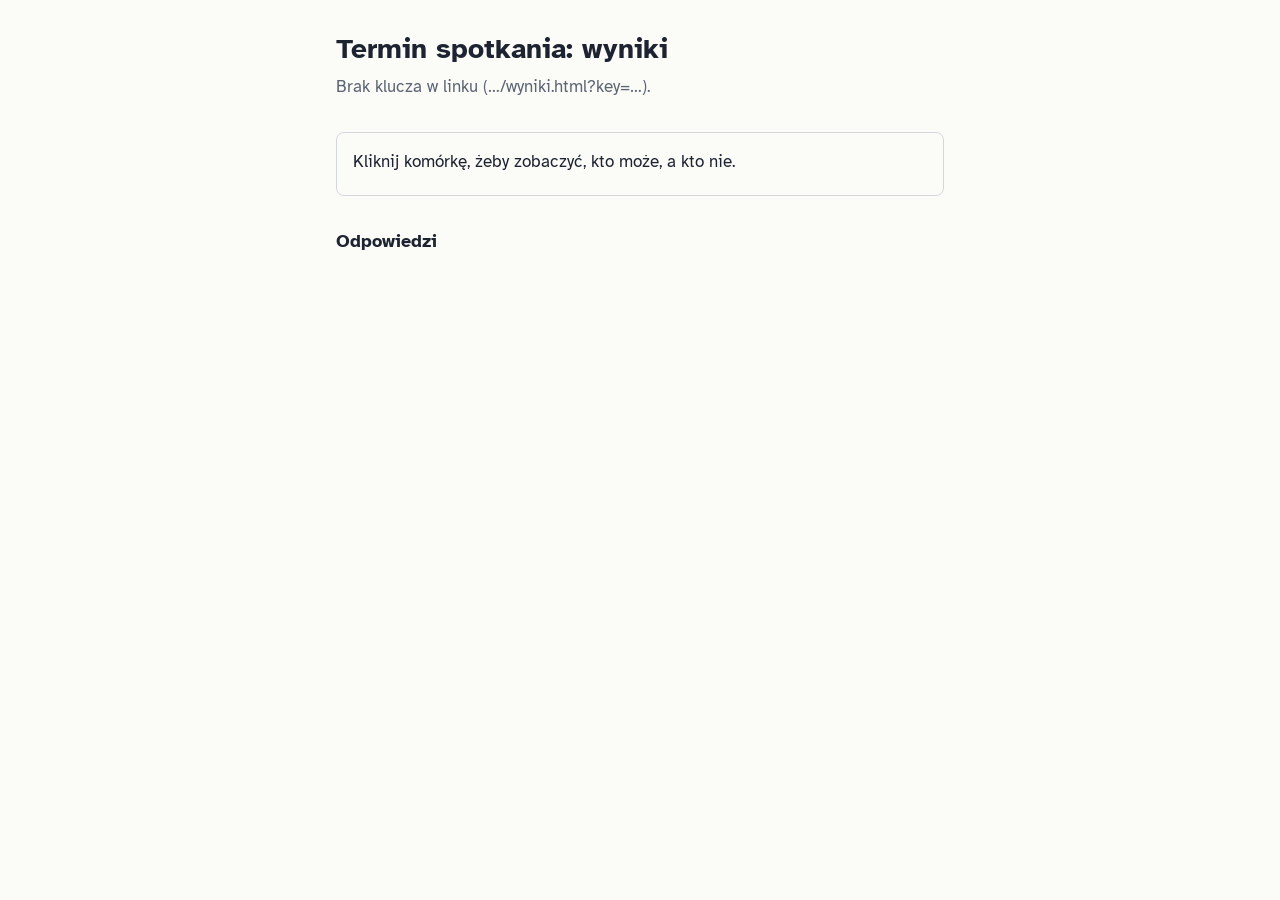
==== wyniki.html @ 0238fd81 "UX: przypięty pasek wysyłki, szybkie wybory popularnych terminów, błąd przy polu Co-Authored-By: Cla" ====
<!doctype html>
<html lang="pl">
<head>
<meta charset="utf-8">
<meta name="viewport" content="width=device-width, initial-scale=1">
<meta name="robots" content="noindex">
<title>Wyniki: termin spotkania</title>
<link rel="stylesheet" href="style.css?v=7">
<style>
.stats { display: flex; gap: 2rem; flex-wrap: wrap; margin: 1rem 0; }
.stats b { display: block; font-size: 1.75rem; line-height: 1.1; }
.stats span { color: var(--muted); font-size: .9rem; }
.slot.heat { color: var(--ink); font-size: 1rem; font-weight: 700; }
.slot.heat::before { content: none; }
.slot.dark { color: var(--on-pick); }
.slot.best { outline: 3px solid var(--ink); outline-offset: 1px; }
#who { margin-top: 1rem; padding: 1rem; border: 1px solid var(--line); border-radius: 8px; min-height: 4rem; }
ol { padding-left: 1.25rem; } li { margin-bottom: .35rem; }
table { width: 100%; border-collapse: collapse; font-size: .9rem; }
td, th { text-align: left; padding: .35rem .5rem; border-bottom: 1px solid var(--line); vertical-align: top; }
.scroll { overflow-x: auto; }
</style>
</head>
<body>
<main>
  <h1>Termin spotkania: wyniki</h1>
  <p class="lead" id="status">Ładuję…</p>
  <div class="stats" id="stats"></div>
  <div id="top"></div>
  <div id="grid"></div>
  <div id="who">Kliknij komórkę, żeby zobaczyć, kto może, a kto nie.</div>
  <h2>Odpowiedzi</h2>
  <div class="scroll"><table id="tbl"></table></div>
</main>
<script src="config.js?v=7"></script>
<script src="grid.js?v=7"></script>
<script>
const key = new URLSearchParams(location.search).get('key');
const status = document.getElementById('status');
const esc = s => String(s).replace(/[&<>"]/g, c => ({ '&': '&amp;', '<': '&lt;', '>': '&gt;', '"': '&quot;' }[c]));

(async () => {
  if (!key) return status.textContent = 'Brak klucza w linku (…/wyniki.html?key=…).';
  let data;
  try { data = await (await fetch(`${API_URL}?key=${encodeURIComponent(key)}`)).json(); }
  catch { return status.textContent = 'Nie udało się pobrać danych.'; }
  if (!data.ok) return status.textContent = 'Zły klucz.';

  // ostatnia odpowiedź danej osoby wygrywa
  const byPerson = new Map();
  data.rows.forEach(r => byPerson.set(r.imie.toLowerCase().replace(/\s+/g, ' '), r));
  const R = [...byPerson.values()];
  const N = R.length;
  const names = l => l.map(r => esc(r.imie)).join(', ') || 'nikt';

  status.textContent = `Aktualizacja: ${new Date().toLocaleString('pl-PL')}. Odśwież stronę, żeby pobrać nowe odpowiedzi.`;
  document.getElementById('stats').innerHTML = `<div><b>${N}/${TOTAL}</b><span>odpowiedzi</span></div>`;
  if (!N) return;

  const cells = [];
  renderGrid(document.getElementById('grid'), (id, el) => {
    const yes = R.filter(r => r.terminy.includes(id));
    const p = Math.round(yes.length / N * 90);
    el.classList.add('heat');
    if (p > 50) el.classList.add('dark');
    el.style.background = `color-mix(in srgb, var(--pick) ${p}%, var(--paper))`;
    el.textContent = yes.length;
    el.setAttribute('aria-label', `${slotLabel(id)}: ${yes.length} z ${N}`);
    el.onclick = () => {
      document.getElementById('who').innerHTML =
        `<b>${slotLabel(id)}: ${yes.length}/${N}</b><br>
         Mogą: ${names(yes)}<br>Nie mogą: ${names(R.filter(r => !yes.includes(r)))}`;
    };
    cells.push({ id, el, yes });
  });
  const max = Math.max(...cells.map(c => c.yes.length));
  if (max > 0) cells.forEach(c => c.yes.length === max && c.el.classList.add('best'));

  const top = cells.filter(c => c.yes.length).sort((a, b) => b.yes.length - a.yes.length || a.id.localeCompare(b.id)).slice(0, 5);
  if (top.length) document.getElementById('top').innerHTML = '<h2>Najlepsze terminy</h2><ol>' +
    top.map(c => {
      const no = R.filter(r => !c.yes.includes(r));
      return `<li><b>${slotLabel(c.id)}</b>: ${c.yes.length}/${N}${no.length ? ` · nie mogą: ${names(no)}` : ' · wszyscy'}</li>`;
    }).join('') + '</ol>';

  document.getElementById('tbl').innerHTML = '<tr><th>Kto</th><th>Terminy</th><th>Uwagi</th></tr>' +
    R.map(r => `<tr><td>${esc(r.imie)}</td><td>${r.terminy.length}</td><td>${esc(r.uwagi)}</td></tr>`).join('');
})();
</script>
</body>
</html>
---- style.css ----
@import url('https://fonts.googleapis.com/css2?family=Atkinson+Hyperlegible:wght@400;700&display=swap');
:root {
  --paper: #fbfbf8; --ink: #1d2330; --muted: #5d6573; --line: #d4d8de;
  --band: #eceef1; --pick: #1f7a8c; --on-pick: #ffffff; --pick-soft: #e3f1f3; --err: #b3261e;
  color-scheme: light dark;
}
@media (prefers-color-scheme: dark) {
  :root { --paper: #15181e; --ink: #e8eaee; --muted: #9aa2af; --line: #343a45;
    --band: #1e222a; --pick: #3aa6b9; --on-pick: #08161a; --pick-soft: #1b2e33; --err: #ff8a80; }
}
* { box-sizing: border-box; }
body { margin: 0; background: var(--paper); color: var(--ink);
  font: 17px/1.55 'Atkinson Hyperlegible', system-ui, sans-serif; }
main { max-width: 40rem; margin: 0 auto; padding: 2rem 1rem 4rem; }
h1 { font-size: 1.75rem; line-height: 1.2; margin: 0 0 .5rem; }
h2 { font-size: 1.1rem; margin: 2rem 0 .25rem; }
h3 { font-size: .95rem; color: var(--muted); margin: 1.25rem 0 .25rem; }
p.lead, .hint { color: var(--muted); margin: 0 0 1rem; }
.hint { font-size: .9rem; }
.facts { margin: 0 0 1rem; padding-left: 1.2rem; }
.facts li { margin-bottom: .25rem; }
.hint a { color: var(--pick); }
label.f { display: block; font-weight: 700; margin: 1rem 0 .25rem; }
input[type=text], textarea { width: 100%; font: inherit; padding: .6rem .75rem; border: 1px solid var(--line);
  border-radius: 6px; background: transparent; color: inherit; }
textarea { min-height: 4.5rem; resize: vertical; }
.grid { display: grid; gap: 4px; margin: .25rem 0; }
.hd { font-size: .75rem; color: var(--muted); text-align: center; line-height: 1.25; padding-bottom: 2px; }
.day { font-weight: 700; display: flex; align-items: baseline; gap: .35rem; }
.day small { font-weight: 400; color: var(--muted); font-size: .8rem; }
.hd.day { color: var(--ink); font-size: .95rem; flex-direction: column; align-items: center; gap: 0; line-height: 1.2; }
.hour { display: flex; flex-direction: column; justify-content: center; font-weight: 700; line-height: 1.15; }
.hour small { font-weight: 400; color: var(--muted); font-size: .75rem; }
.slot { height: 44px; border-radius: 6px; font: inherit; background: var(--paper); border: 1px solid var(--muted);
  cursor: pointer; color: var(--muted); font-size: 1.2rem; }
.slot::before { content: '+'; }
.slot:hover { background: var(--pick-soft); }
.slot { position: relative; }
.slot.has { background: color-mix(in srgb, var(--pick) var(--heat), var(--paper)); color: var(--ink); }
.slot.top { border: 2px solid var(--pick); }
.slot .n { position: absolute; top: 2px; right: 5px; font-size: .72rem; font-weight: 700; line-height: 1; }
.slot[aria-pressed=true] .n { color: var(--on-pick); }
.slot.off {background: var(--band); border-color: var(--line); cursor: default; opacity: .45; }
.slot.off::before { content: none; }
.slot[aria-pressed=true] { background: var(--pick); border-color: var(--pick); color: var(--on-pick); }
.slot[aria-pressed=true]::before { content: '✓'; }
.picked { font-size: .9rem; color: var(--muted); min-height: 1.5rem; margin-top: .75rem; }
.chip { display: inline-block; background: var(--pick-soft); color: var(--ink); border-radius: 4px; padding: 0 .4rem; margin: 2px 4px 2px 0; }
.err { color: var(--err); font-size: .9rem; min-height: 1.3rem; }
.submit { margin-top: 1.5rem; font: inherit; font-weight: 700; padding: .75rem 1.5rem; border: 0; border-radius: 6px;
  background: var(--pick); color: var(--on-pick); cursor: pointer; }
.submit:disabled { opacity: .6; cursor: wait; }
:focus-visible { outline: 3px solid var(--pick); outline-offset: 2px; }
.done { padding: 1.25rem; border: 1px solid var(--pick); border-radius: 8px; background: var(--pick-soft); }
@media (max-width: 420px) { body { font-size: 16px; } .hd { font-size: .7rem; } .day { flex-direction: column; gap: 0; line-height: 1.2; justify-content: center; } }
main { padding-bottom: 7rem; }
.bar { position: fixed; left: 0; right: 0; bottom: 0; z-index: 10; background: var(--paper);
  border-top: 1px solid var(--line); box-shadow: 0 -4px 16px rgb(0 0 0 / .06); padding-bottom: env(safe-area-inset-bottom); }
.bar-in { max-width: 40rem; margin: 0 auto; padding: .6rem 1rem; display: flex; align-items: center; gap: .75rem; }
.bar-txt { flex: 1; display: flex; flex-direction: column; font-weight: 700; font-size: .95rem; line-height: 1.3; }
.bar-txt .err { font-weight: 400; min-height: 0; }
.bar .submit { margin: 0; min-height: 44px; }
.quick { border: 1px solid var(--line); border-radius: 8px; padding: .75rem 1rem; margin: 0 0 1rem; background: var(--pick-soft); }
.quick h3 { margin: 0 0 .25rem; color: var(--ink); font-size: 1rem; }
.quick ul { list-style: none; margin: 0; padding: 0; }
.quick li { display: flex; align-items: center; gap: .75rem; padding: .5rem 0; border-top: 1px solid var(--line); }
.quick li > span { flex: 1; display: flex; flex-direction: column; line-height: 1.3; }
.quick small { color: var(--muted); font-size: .85rem; }
.qbtn { font: inherit; font-size: .9rem; font-weight: 700; min-height: 44px; padding: 0 .9rem; border-radius: 6px; cursor: pointer;
  border: 1px solid var(--pick); background: var(--paper); color: var(--pick); white-space: nowrap; }
.qbtn[aria-pressed=true] { background: var(--pick); color: var(--on-pick); }
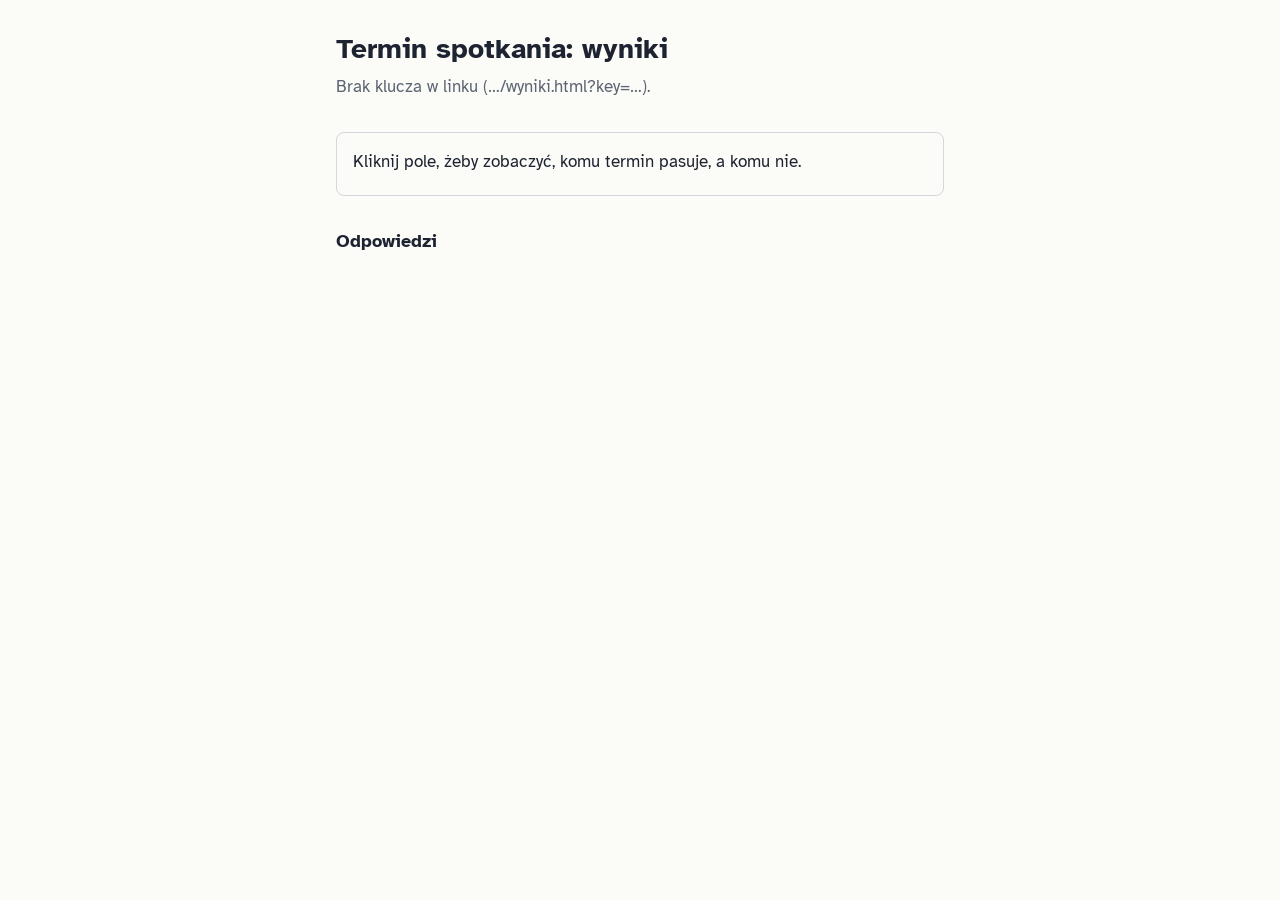
==== commit e5550a2c: "Teksty: 'pasuje' zamiast 'może' Co-Authored-By: Claude Opus 5.5 <noreply@anthropic.com>" ====
--- a/wyniki.html
+++ b/wyniki.html
@@ -5,7 +5,7 @@
 <meta name="viewport" content="width=device-width, initial-scale=1">
 <meta name="robots" content="noindex">
 <title>Wyniki: termin spotkania</title>
-<link rel="stylesheet" href="style.css?v=7">
+<link rel="stylesheet" href="style.css?v=13">
 <style>
 .stats { display: flex; gap: 2rem; flex-wrap: wrap; margin: 1rem 0; }
 .stats b { display: block; font-size: 1.75rem; line-height: 1.1; }
@@ -28,12 +28,12 @@
   <div class="stats" id="stats"></div>
   <div id="top"></div>
   <div id="grid"></div>
-  <div id="who">Kliknij komórkę, żeby zobaczyć, kto może, a kto nie.</div>
+  <div id="who" aria-live="polite">Kliknij pole, żeby zobaczyć, komu termin pasuje, a komu nie.</div>
   <h2>Odpowiedzi</h2>
   <div class="scroll"><table id="tbl"></table></div>
 </main>
-<script src="config.js?v=7"></script>
-<script src="grid.js?v=7"></script>
+<script src="config.js?v=13"></script>
+<script src="grid.js?v=13"></script>
 <script>
 const key = new URLSearchParams(location.search).get('key');
 const status = document.getElementById('status');
@@ -48,13 +48,13 @@
 
   // ostatnia odpowiedź danej osoby wygrywa
   const byPerson = new Map();
-  data.rows.forEach(r => byPerson.set(r.imie.toLowerCase().replace(/\s+/g, ' '), r));
+  data.rows.forEach(r => byPerson.set(r.imie.toLowerCase().replace(/\s+/g, ' ').trim(), r));
   const R = [...byPerson.values()];
   const N = R.length;
   const names = l => l.map(r => esc(r.imie)).join(', ') || 'nikt';
 
   status.textContent = `Aktualizacja: ${new Date().toLocaleString('pl-PL')}. Odśwież stronę, żeby pobrać nowe odpowiedzi.`;
-  document.getElementById('stats').innerHTML = `<div><b>${N}/${TOTAL}</b><span>odpowiedzi</span></div>`;
+  document.getElementById('stats').innerHTML = `<div><b${N > TOTAL ? ' style="color:var(--err)" title="Więcej odpowiedzi niż osób – ktoś wpisał się dwa razy pod inną nazwą?"' : ''}>${N}/${TOTAL}</b><span>odpowiedzi</span></div>`;
   if (!N) return;
 
   const cells = [];
@@ -69,7 +69,8 @@
     el.onclick = () => {
       document.getElementById('who').innerHTML =
         `<b>${slotLabel(id)}: ${yes.length}/${N}</b><br>
-         Mogą: ${names(yes)}<br>Nie mogą: ${names(R.filter(r => !yes.includes(r)))}`;
+         Pasuje: ${names(yes)}<br>Nie pasuje: ${names(R.filter(r => !yes.includes(r)))}`;
+      document.getElementById('who').scrollIntoView({ behavior: 'smooth', block: 'nearest' });
     };
     cells.push({ id, el, yes });
   });
@@ -80,7 +81,7 @@
   if (top.length) document.getElementById('top').innerHTML = '<h2>Najlepsze terminy</h2><ol>' +
     top.map(c => {
       const no = R.filter(r => !c.yes.includes(r));
-      return `<li><b>${slotLabel(c.id)}</b>: ${c.yes.length}/${N}${no.length ? ` · nie mogą: ${names(no)}` : ' · wszyscy'}</li>`;
+      return `<li><b>${slotLabel(c.id)}</b>: ${c.yes.length}/${N}${no.length ? ` · nie pasuje: ${names(no)}` : ' · pasuje wszystkim'}</li>`;
     }).join('') + '</ol>';
 
   document.getElementById('tbl').innerHTML = '<tr><th>Kto</th><th>Terminy</th><th>Uwagi</th></tr>' +
--- a/style.css
+++ b/style.css
@@ -69,3 +69,4 @@
 .qbtn { font: inherit; font-size: .9rem; font-weight: 700; min-height: 44px; padding: 0 .9rem; border-radius: 6px; cursor: pointer;
   border: 1px solid var(--pick); background: var(--paper); color: var(--pick); white-space: nowrap; }
 .qbtn[aria-pressed=true] { background: var(--pick); color: var(--on-pick); }
+.quick #quick-info { margin: .5rem 0 0; }
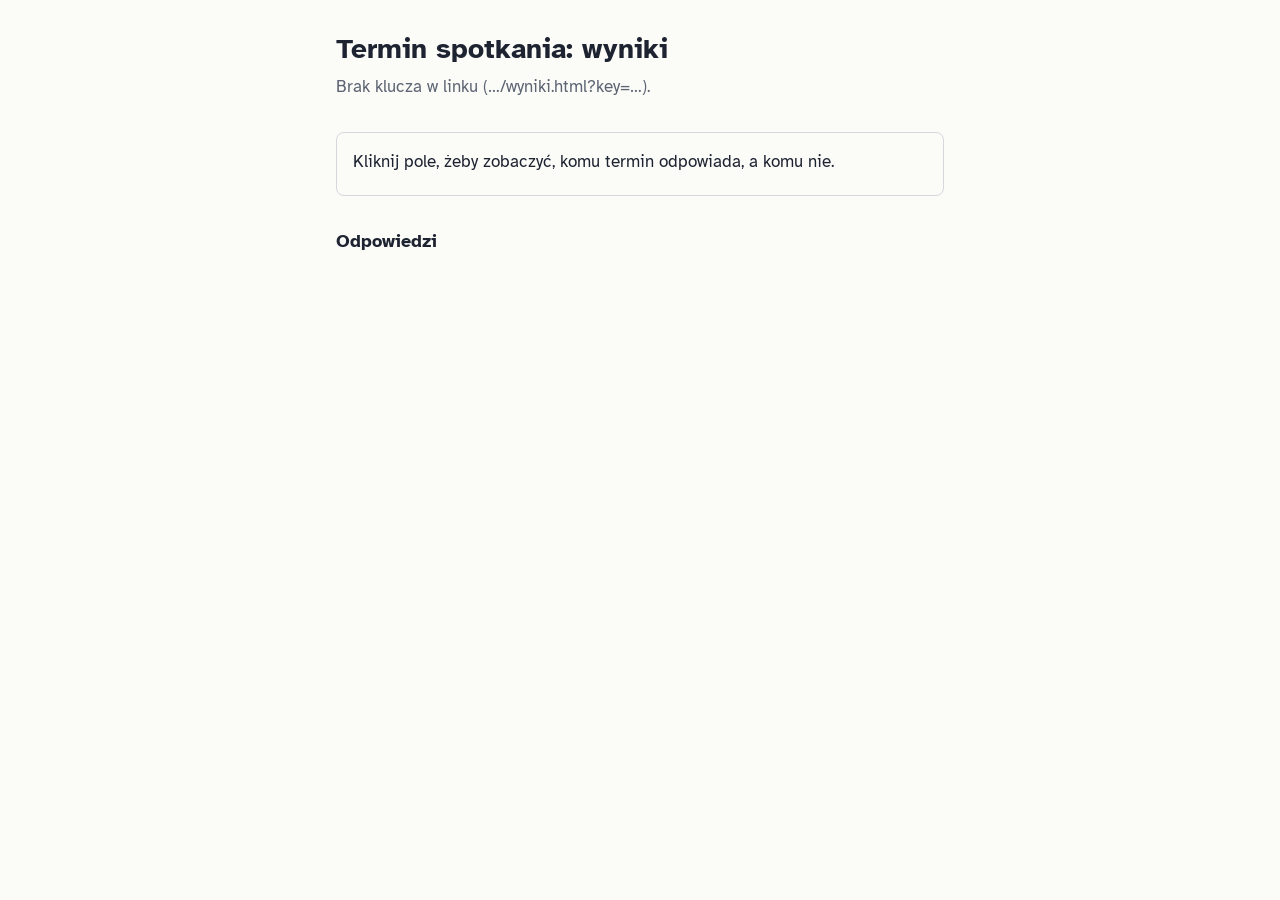
==== commit e7a4736d: "Teksty: 'odpowiada' zamiast 'pasuje' Co-Authored-By: Claude Opus 5.5 <noreply@anthropic.com>" ====
--- a/wyniki.html
+++ b/wyniki.html
@@ -5,7 +5,7 @@
 <meta name="viewport" content="width=device-width, initial-scale=1">
 <meta name="robots" content="noindex">
 <title>Wyniki: termin spotkania</title>
-<link rel="stylesheet" href="style.css?v=13">
+<link rel="stylesheet" href="style.css?v=14">
 <style>
 .stats { display: flex; gap: 2rem; flex-wrap: wrap; margin: 1rem 0; }
 .stats b { display: block; font-size: 1.75rem; line-height: 1.1; }
@@ -28,12 +28,12 @@
   <div class="stats" id="stats"></div>
   <div id="top"></div>
   <div id="grid"></div>
-  <div id="who" aria-live="polite">Kliknij pole, żeby zobaczyć, komu termin pasuje, a komu nie.</div>
+  <div id="who" aria-live="polite">Kliknij pole, żeby zobaczyć, komu termin odpowiada, a komu nie.</div>
   <h2>Odpowiedzi</h2>
   <div class="scroll"><table id="tbl"></table></div>
 </main>
-<script src="config.js?v=13"></script>
-<script src="grid.js?v=13"></script>
+<script src="config.js?v=14"></script>
+<script src="grid.js?v=14"></script>
 <script>
 const key = new URLSearchParams(location.search).get('key');
 const status = document.getElementById('status');
@@ -69,7 +69,7 @@
     el.onclick = () => {
       document.getElementById('who').innerHTML =
         `<b>${slotLabel(id)}: ${yes.length}/${N}</b><br>
-         Pasuje: ${names(yes)}<br>Nie pasuje: ${names(R.filter(r => !yes.includes(r)))}`;
+         Odpowiada: ${names(yes)}<br>Nie odpowiada: ${names(R.filter(r => !yes.includes(r)))}`;
       document.getElementById('who').scrollIntoView({ behavior: 'smooth', block: 'nearest' });
     };
     cells.push({ id, el, yes });
@@ -81,7 +81,7 @@
   if (top.length) document.getElementById('top').innerHTML = '<h2>Najlepsze terminy</h2><ol>' +
     top.map(c => {
       const no = R.filter(r => !c.yes.includes(r));
-      return `<li><b>${slotLabel(c.id)}</b>: ${c.yes.length}/${N}${no.length ? ` · nie pasuje: ${names(no)}` : ' · pasuje wszystkim'}</li>`;
+      return `<li><b>${slotLabel(c.id)}</b>: ${c.yes.length}/${N}${no.length ? ` · nie odpowiada: ${names(no)}` : ' · odpowiada wszystkim'}</li>`;
     }).join('') + '</ol>';
 
   document.getElementById('tbl').innerHTML = '<tr><th>Kto</th><th>Terminy</th><th>Uwagi</th></tr>' +
